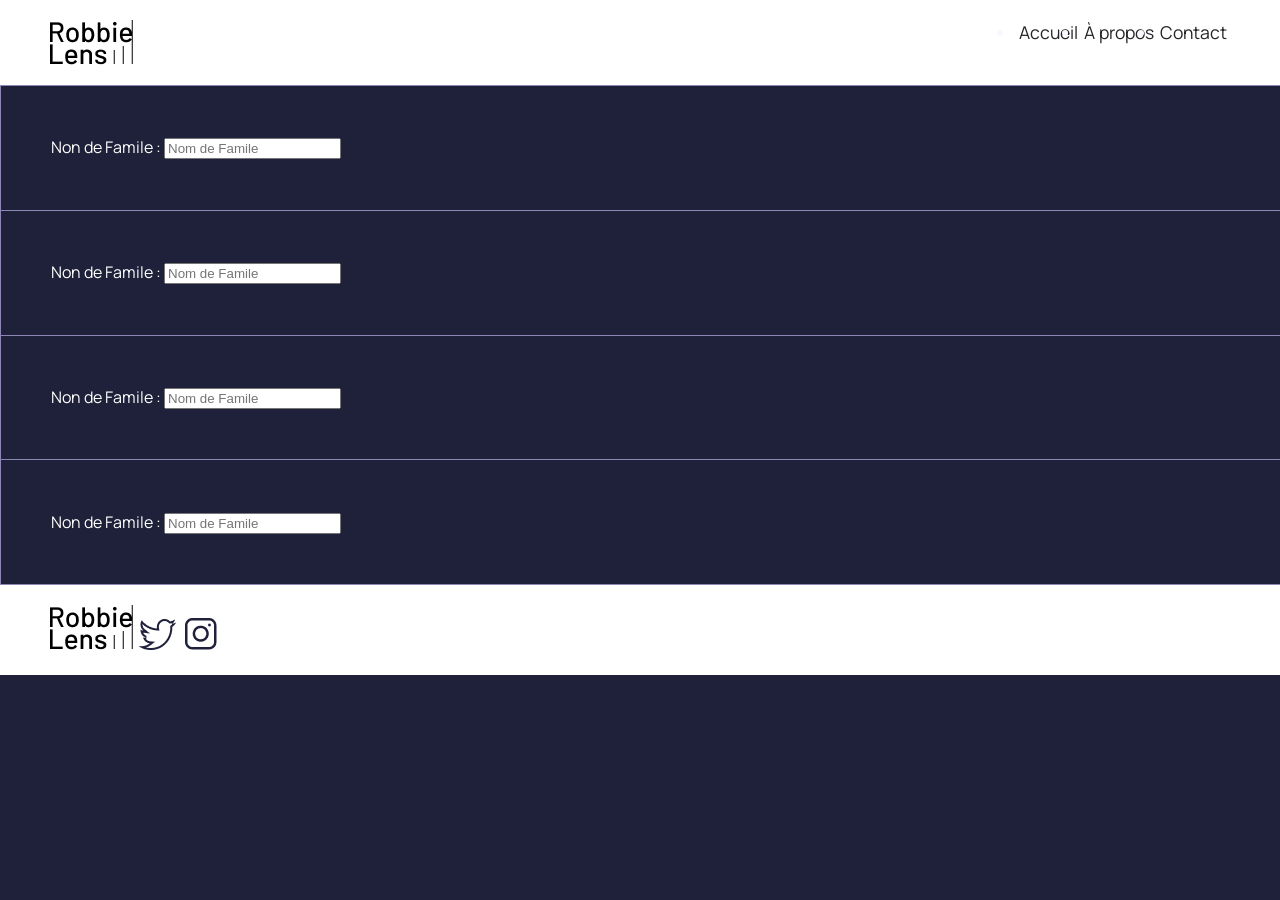
==== Contact.html @ f706fa18 "solution robbit lens" ====
<!DOCTYPE html>
<html lang="fr">
<head>
    <meta charset="UTF-8">
    <meta name="viewport" content="width=device-width, initial-scale=1.0">
    <title>Accueil-Robbie Lens Photographie</title>

    <link rel="stylesheet" href="style.css">
    <link rel="preconnect" href="https://fonts.googleapis.com">
    <link rel="preconnect" href="https://fonts.gstatic.com" crossorigin>
    <link href="https://fonts.googleapis.com/css2?family=Manrope:wght@200..800&family=Montserrat:ital,wght@0,100..900;1,100..900&display=swap" rel="stylesheet">
</head>
<body>

    <header>
        
        <img src="images/logo.png" alt="logo de Robbie Lens">

        <nav>
            <ul>
                <li>
                    <a href="index.html">
                        Accueil
                    </a>
                </li>

                <li>
                    <a href="a-propos.html">
                        À propos
                    </a>
                </li>
                <li>
                    <a href="Contact.html">
                        Contact
                    </a>
                </li>
            </ul>
        </nav>
    </header>

   <main>
           <form action="">
                <table>
                    </tr>
                        <td>
                            <label for="Nom de Famile">Non de Famile : </label>
                            <input type="text" name="Nom de Famile" id="Nom de Famile" placeholder="Nom de Famile">
                        </td>
                    </tr>
                        <td>
                            <label for="Nom de Famile">Non de Famile : </label>
                            <input type="text" name="Nom de Famile" id="Nom de Famile" placeholder="Nom de Famile">
                        </td>
                    </tr>
                        <tr>
                        <td>
                            <label for="Nom de Famile">Non de Famile : </label>
                            <input type="text" name="Nom de Famile" id="Nom de Famile" placeholder="Nom de Famile">
                        </td>
                    </tr>
                    <tr>
                        <td>
                            <label for="Nom de Famile">Non de Famile : </label>
                            <input type="text" name="Nom de Famile" id="Nom de Famile" placeholder="Nom de Famile">
                        </td>
                    </tr>
                </table>
           </form>
   </main>
   <footer>
    <img src="images/logo.png" alt="logo Robbie Lens">

    <a href="x.com"target="_blank" class="lien-icone">
        <img src="images/twitter.png" alt="logo twitter">
    </a>

    <a href="www.instagram.com"target="_blank" class="lien-icone">
        <img src="images/instagram.png" alt="logo instagram">
    </a>
</footer>

</body>
</html>
---- style.css ----
* {
    margin: 0;
}

body{
    font-family: "Manrope", sans-serif;
    font-size: 1em;
    background-color: #1F2039;
}

a{
    color: #242424;
    text-decoration: none;
    padding: 3px;
}

em{
    color: #A5B4FC;
    font-style: normal;
}

h1{
    font-size: 3.5em;
    color: #A5B4FC;
    font-family: "Montserrat", sans-serif;
}

h2{
    color: #F9F8FF;
}

p,li{
    font-size: 1.1em;
    color: #F9F8FF;
}

header,footer{
    background-color: rgb(255, 255, 255);
    padding: 20px 50px;
}

.cta{
    background: linear-gradient(90deg, #8e86b5, #acaeed);
    color: white;
    border-radius: 50px;
}

.carre-contenu{
    border-right: 1px solid #8e86b5;
    border-bottom: 1px solid #8e86b5;
    padding: 50px;
}

a:hover{
    text-decoration: underline;
}

.cta:hover{
    background: linear-gradient(90deg, #696484, #8788BA);
    text-decoration: none;
}

.lien-icone:hover{
    opacity: 0.5;
}

section{
    padding: 80px;
}

.a-propos-main{
    width: 50%;
    margin: auto;
}

header{
    display: flex;
    justify-content: space-between;
}

header nav ul{
    display: flex;
}
table,tr,th,td{
    border-collapse: collapse;
    border: 1px solid #8e86b5;
}
caption{
    color: white;
    margin: 10px;
}
table{
    height: 500px;
    width: 150%;
    margin: auto;
}
td,th{
    color: white;
    padding:50px;

}
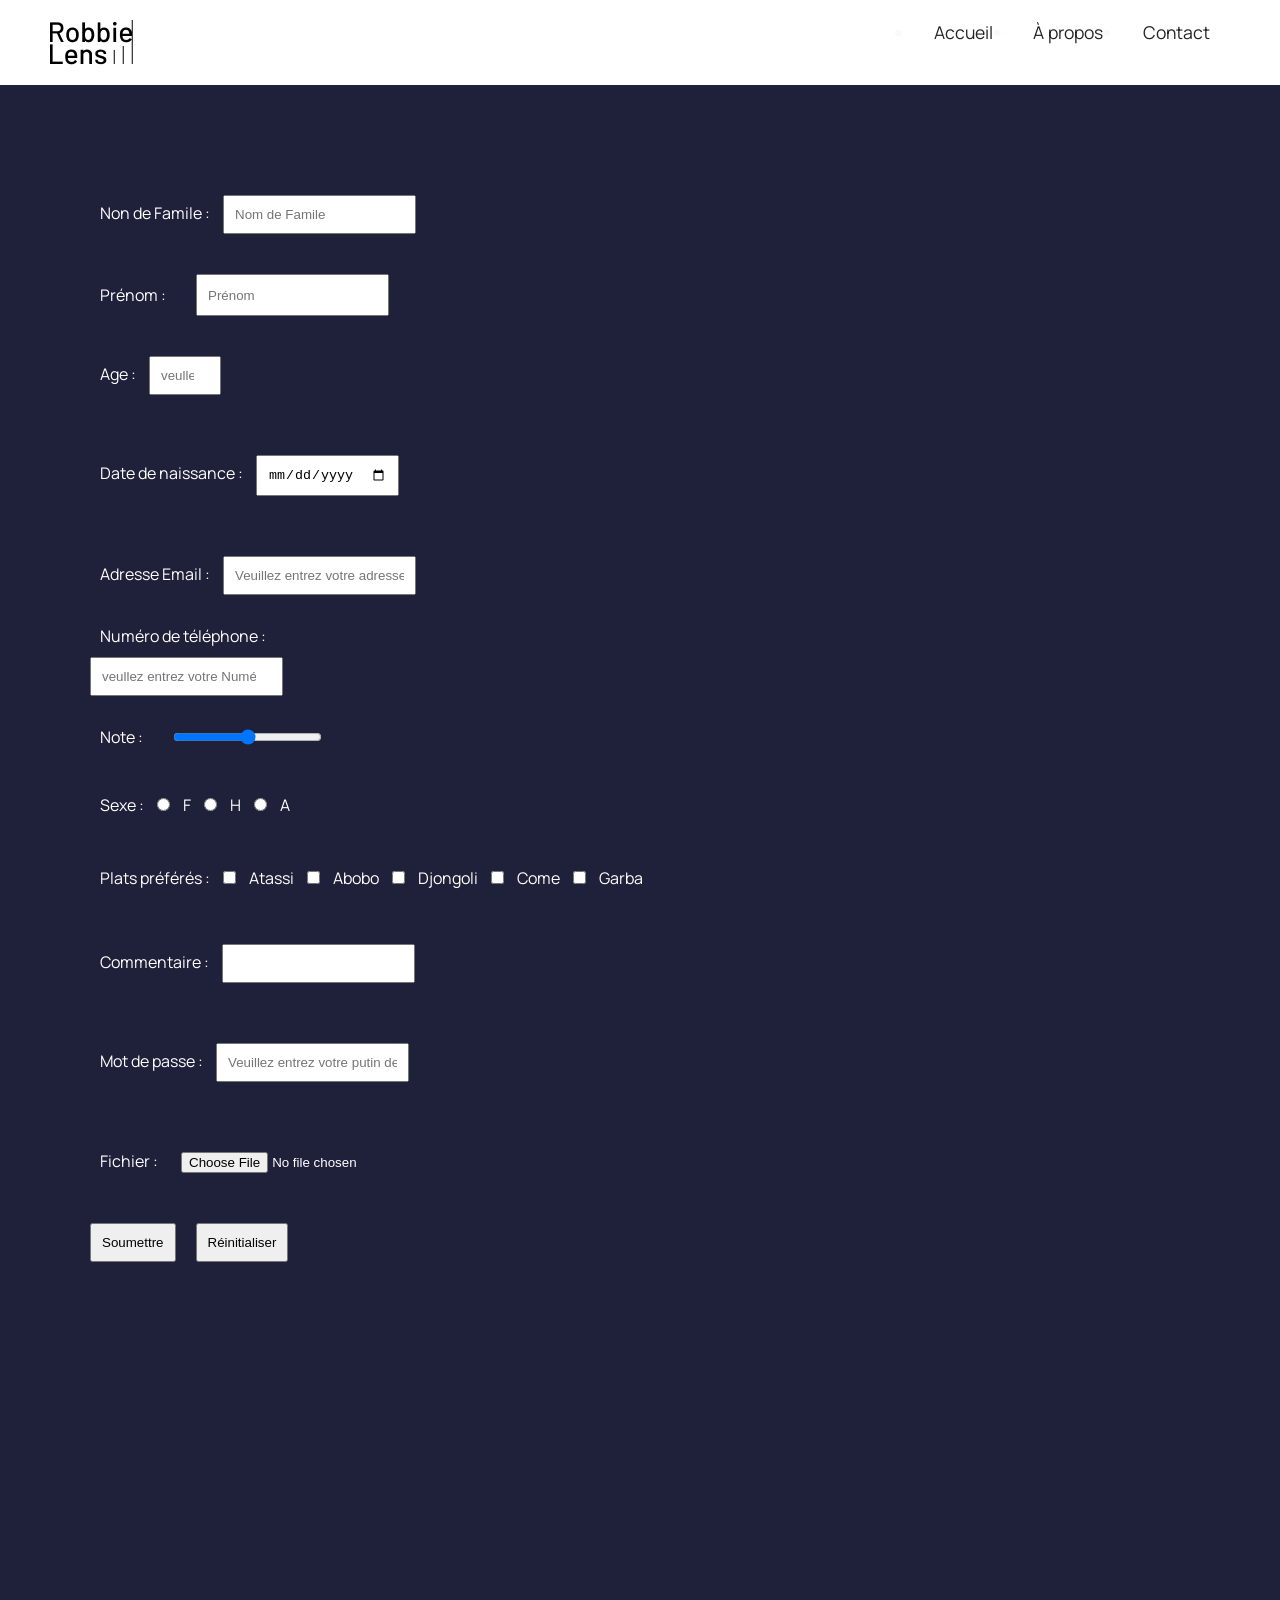
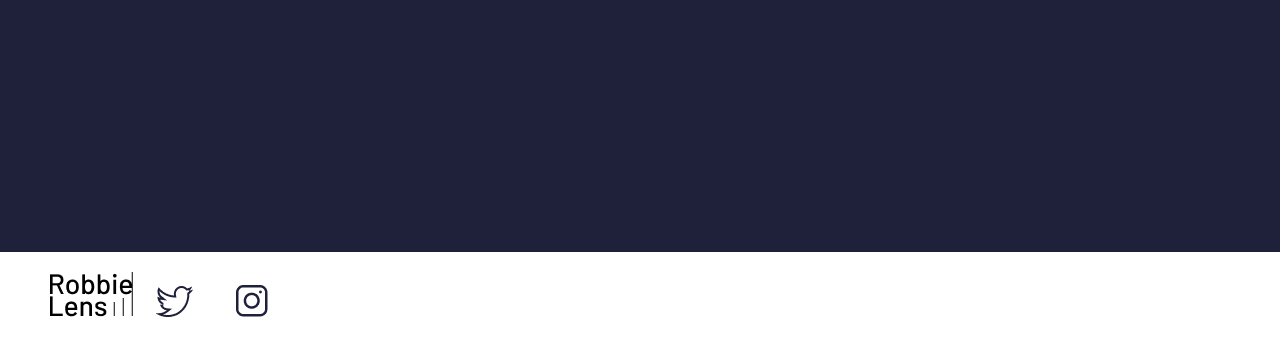
==== commit 6143aeda: "midification" ====
--- a/Contact.html
+++ b/Contact.html
@@ -38,34 +38,92 @@
         </nav>
     </header>
 
-   <main>
-           <form action="">
-                <table>
-                    </tr>
-                        <td>
-                            <label for="Nom de Famile">Non de Famile : </label>
+   <main class="abdou">
+    <section>
+    <div>
+           <form>
+                <table class="rafiou">
+                    
+                        <div>
+                            <label for="Nom de Famile">Non de Famile : 
                             <input type="text" name="Nom de Famile" id="Nom de Famile" placeholder="Nom de Famile">
-                        </td>
-                    </tr>
-                        <td>
-                            <label for="Nom de Famile">Non de Famile : </label>
-                            <input type="text" name="Nom de Famile" id="Nom de Famile" placeholder="Nom de Famile">
-                        </td>
-                    </tr>
-                        <tr>
-                        <td>
-                            <label for="Nom de Famile">Non de Famile : </label>
-                            <input type="text" name="Nom de Famile" id="Nom de Famile" placeholder="Nom de Famile">
-                        </td>
-                    </tr>
-                    <tr>
-                        <td>
-                            <label for="Nom de Famile">Non de Famile : </label>
-                            <input type="text" name="Nom de Famile" id="Nom de Famile" placeholder="Nom de Famile">
-                        </td>
-                    </tr>
+                        </label>
+                        </div>
+                   
+                    
+                        <div>
+                            <label for="Prénom">Prénom :</label>
+                            <input type="text" name="Prénom" id="Prénom" placeholder="Prénom">
+                        
+                        </div>
+                    
+                   
+                        <div>
+                            <label for="Age">Age :
+                            <input type="number" name="Age" id="Age" placeholder="veullez entrez votre age" min="0" max="120">
+                        </label>
+                        </div>
+                        
+                    
+                        <div>
+                            <label for="Date de naissance">Date de naissance :
+                            <input type="date" name="date" id="Date de naissance" placeholder="veullez entrez votre date de naissance">
+                        </label>
+                        </div>
+                        <div>
+                        <label for="Adresse Email">Adresse Email :
+                            <input type="email" name="Adresse Email" id="Adresse Email" placeholder="Veuillez entrez votre adresse email">
+                        </label>
+                        </div>
+                        
+                         <label for="Numéro de téléphone">Numéro de téléphone :</label>
+                            <div class="abd">
+                            <input type="number" name="numero" id="Numéro de téléphone" placeholder="veullez entrez votre Numéro de telephone">
+                        </div>
+                        <div>
+                        <label for="Note">Note :</label>
+                            <input type="range" name="Note" id="Note">
+                        
+                        </div>
+                        <div>
+                            <label for="sexe">Sexe :
+                            <input type="radio" name="sexe" value="Femmme" > F
+                                <input type="radio" value="homme"> H
+                                    <input type="radio" value="homme"> A
+                                </label>
+                            </div>
+                            <div>
+                            <label for="Plats préférés">Plats préférés :
+                            <input type="checkbox" value="Atassi" name="plat" id="Plats préférés"> Atassi
+                            <input type="checkbox" value="Atassi" name="plat" id="Plats préférés"> Abobo 
+                            <input type="checkbox" value="Atassi" name="plat" id="Plats préférés"> Djongoli
+                            <input type="checkbox" value="Atassi" name="plat" id="Plats préférés"> Come
+                            <input type="checkbox" value="Atassi" name="plat" id="Plats préférés"> Garba
+                        </label>
+                        </div>
+                        <div>
+                        <label for="Commentaire">Commentaire :
+                            <input type="text" id="Commentaire">
+                        </label>
+                        </div>
+                        <div>
+                        <label for="Mot de passe">Mot de passe :
+                            <input type="password" name="Mot de passe" id="Mot de passe" placeholder="Veuillez entrez votre putin de mot de passe">
+                        </label>
+                        </div>
+                        <div>
+                            <label for="Fichier">Fichier :
+                            <input type="file" name="Fichier" id="Fichier">
+                        </label>
+                        </div>
+                        <div>
+                           <input type="submit" value="Soumettre">
+                           <input type="reset" value="Réinitialiser"> 
+                        </div>    
                 </table>
            </form>
+        </div>
+    </section>
    </main>
    <footer>
     <img src="images/logo.png" alt="logo Robbie Lens">
--- a/style.css
+++ b/style.css
@@ -11,7 +11,7 @@
 a{
     color: #242424;
     text-decoration: none;
-    padding: 3px;
+    padding: 20px;
 }
 
 em{
@@ -43,6 +43,8 @@
     background: linear-gradient(90deg, #8e86b5, #acaeed);
     color: white;
     border-radius: 50px;
+    padding-top: 1px;
+    margin: 15px;
 }
 
 .carre-contenu{
@@ -98,4 +100,27 @@
     color: white;
     padding:50px;
 
+}
+.Contact{
+padding:10px;
+}
+label{
+    padding: 10px;
+    margin: 10px;
+    color: white;
+}
+input{
+    padding: 10px;
+    margin: 10px;
+}
+div{
+    display: flex;
+    justify-content: left;
+}
+.flex{
+    display: flex;
+    flex-wrap: wrap;
+}
+.box{
+    padding: 10px;
 }
